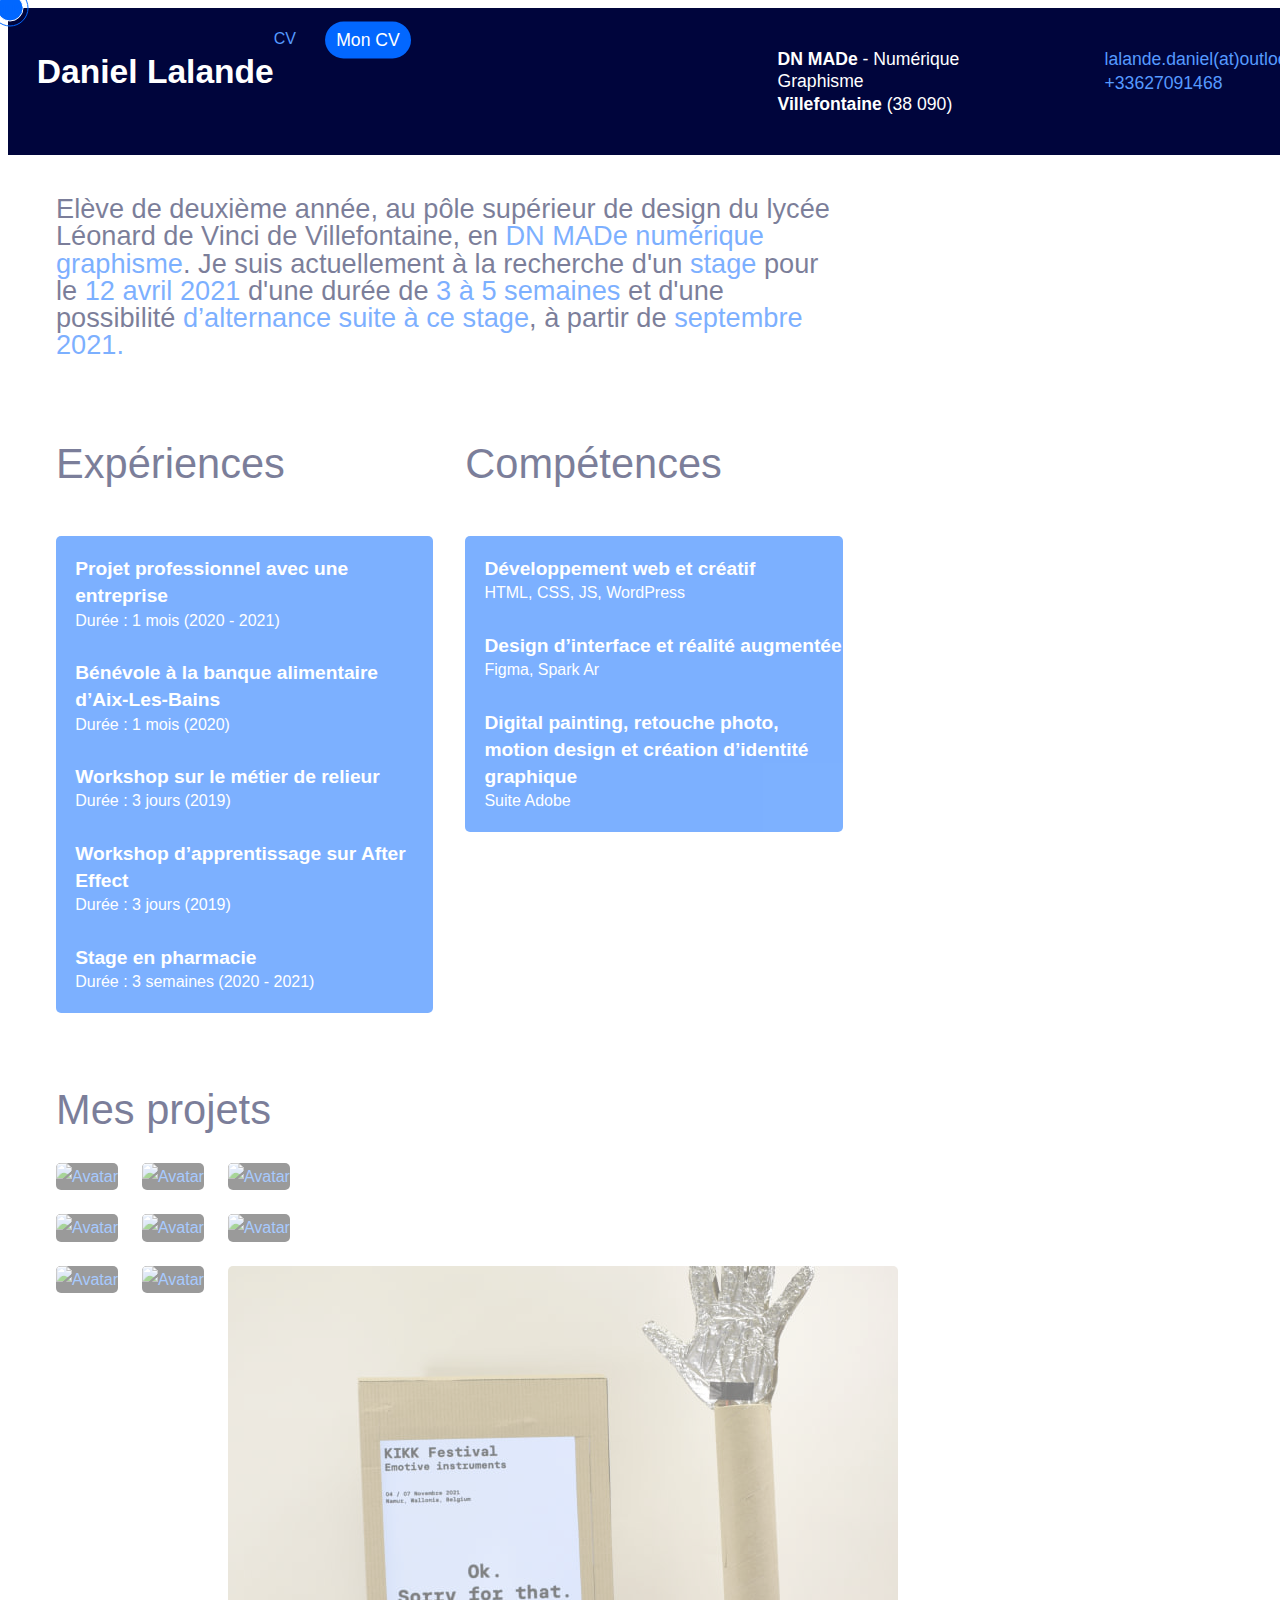
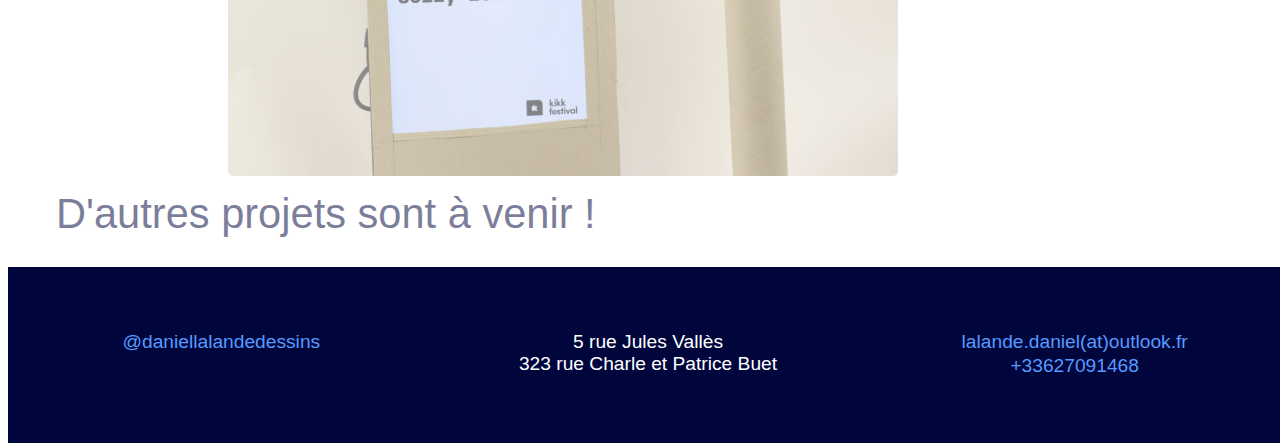
==== index.html @ c62b315d "Update index.html" ====
<!DOCTYPE html>
<html lang="en" dir="ltr">
  <head>
    <meta charset="utf-8">
    <meta name="viewport" content="width=device-width, initial-scale=1.0, user-scalable=yes">
    <title>Daniel Lalande - Book</title>
    <link rel="preconnect" href="https://fonts.gstatic.com">
    

    <link rel="stylesheet" href="css/reset.css">
    <link rel="stylesheet" href="css/styles.css">
    <meta name="description" content="Je suis Daniel Lalande, élève de deuxième année au pôle supérieur de design du lycée Léonard de Vinci de Villefontaine. Je vous présente donc mon book entièrement codé à la main en HTML CSS et Javascript">
   
    <link rel="apple-touch-icon" sizes="180x180" href="favicon/apple-touch-icon.png">
    <link rel="icon" type="image/png" sizes="32x32" href="favicon/favicon-32x32.png">
    <link rel="icon" type="image/png" sizes="16x16" href="favicon/favicon-16x16.png">
    <link rel="manifest" href="favicon/site.webmanifest">
    <link rel="mask-icon" href="favicon/safari-pinned-tab.svg" color="#5bbad5">
    <meta name="msapplication-TileColor" content="#da532c">
    <meta name="theme-color" content="#ffffff">

  </head>
  <body>
    
<div class="inner-cursor"><div class="cursor-text">Cliquez !</div></div>
<div class="outer-cursor"></div>


    <header class= menu>
        <div class="colonne1">
            <a class=home href="index.html"><h1><strong>Daniel</strong> Lalande</h1></a>
              <a href="https://drive.google.com/file/d/1_jjND_XtMRPq_346o0c2wc8d4qAmxowV/view?usp=sharing" class="cv" target="_blank">Mon CV</a>
          
          <a href="https://drive.google.com/file/d/1_jjND_XtMRPq_346o0c2wc8d4qAmxowV/view?usp=sharing" class="cv-responsive" target="_blank">CV</a>
        </div>
            

        <div class ="colonne2">
            <ul class="info">
              <li><strong>DN MADe</strong> - Numérique Graphisme</li>
              <li><strong>Villefontaine</strong> (38 090)</li>
              </ul>
        </div>

         <div class ="colonne3">        
           <ul class="contact">
               <li><a href="mailto:lalande.daniel@outlook.fr" class="trait">lalande.daniel(at)outlook.fr</a></li>
                <li><a href="tel:+33627091468" class="trait">+33627091468</a></li>
              </ul>
         </div>
    </header>
    <div class="main">
      
      

      <div class="placeholder"></div>
    


      <p class="presentation">Elève de deuxième année, au pôle supérieur de design du lycée Léonard de Vinci de Villefontaine, en <span class="mis-en-valeur">DN MADe numérique graphisme</span>. Je suis actuellement à la recherche d'un <span class="mis-en-valeur">stage </span> pour le <span class="mis-en-valeur">12 avril 2021</span> d'une durée de <span class="mis-en-valeur">3 à 5 semaines</span> et d'une possibilité <span class="mis-en-valeur">d’alternance suite à ce stage</span>, à partir de <span class="mis-en-valeur">septembre 2021.</span></p>

     

      <div class="info-cv">
        <div class="blocs-cv">
          <div class="titre">Expériences</div>
          <ul class="content-cv">
            <li><strong>Projet professionnel avec une entreprise</strong></li>
            <li class="duree">Durée : 1 mois (2020 - 2021)</li><br>

            <li><strong>Bénévole à la banque alimentaire d’Aix-Les-Bains</strong></li>
            <li class="duree">Durée : 1 mois (2020)</li><br>

            <li><strong>Workshop sur le métier de relieur</strong></li>
            <li class="duree">Durée : 3 jours (2019)</li><br>

            <li><strong>Workshop d’apprentissage sur After Effect</strong></li>
            <li class="duree">Durée : 3 jours (2019)</li><br>

            <li><strong>Stage en pharmacie</strong></li>
            <li class="duree">Durée : 3 semaines (2020 - 2021)</li>
          </ul>
        </div>

        <div class="blocs-cv">
          <div class="titre">Compétences</div>
          <ul class="content-cv">
            <li><strong>Développement web et créatif</strong></li>
            <li class="duree">HTML, CSS, JS, WordPress</li><br>

            <li><strong>Design d’interface et réalité augmentée</strong></li>
            <li class="duree">Figma, Spark Ar</li><br>

            <li><strong>Digital painting, retouche photo, motion design et création d’identité graphique</strong></li>
            <li class="duree">Suite Adobe</li>
          </ul>

        </div>
        

        <div class="perso">
          <img src="images/body.svg" alt="" class="body">
          <img src="images/face.svg" alt="" class="face">
      </div>
      </div>


      <div id="y1"></div>
      <div class="mes-projets">
        <div class="titre">Mes projets</div>
        <div class="images-projets">

          <a href="Projet-pro.html" class="link">
          <div class="container">
            <img src="images/projetpro.png" alt="Avatar" class="image">
            <div class="overlay-height-bottom">
              <div class="text">Projet professionnel</div>
            </div>
          </div>
        </a>

          <a href="motion-generique.html">
          <div class="container">
            <img src="images/generique.gif" alt="Avatar" class="image">
            <div class="overlay">
              <div class="text">Motion générique</div>
            </div>
          </div>
        </a>

        <a href="motion-anime.html">
          <div class="container">
            <img src="images/oui.gif" alt="Avatar" class="image">
            <div class="overlay-height-top">
              <div class="text">Motion AniMe</div>
            </div>
          </div>
        </a>
        </div>
        </div>



        <div class="mes-projets">
          <div class="images-projets">
            <a href="jeuweb.html">
            <div class="container">
              <img src="images/jeuweb.gif" alt="Avatar" class="image">
              <div class="overlay-right">
                <div class="text">Création d'un jeu web</div>
              </div>
            </div>
          </a>
  
            <a href="interface.html">
            <div class="container">
              <img src="images/interface.png" alt="Avatar" class="image">
              <div class="overlay-height-bottom">
                <div class="text">Création d'interface</div>
              </div>
            </div>
          </a>
  
          <a href="jpo.html">
            <div class="container">
              <img src="images/jpo.png" alt="Avatar" class="image">
              <div class="overlay">
                <div class="text">Affiche JPO 2021</div>
              </div>
            </div>
          </a>
          </div>
          </div>



          <div class="mes-projets">
            <div class="images-projets">
    
              <a href="grame.html">
              <div class="container">
                <img src="images/grame.gif" alt="Avatar" class="image">
                <div class="overlay-height-top">
                  <div class="text">Make Some Noise</div>
                </div>
              </div>
            </a>
    
              <a href="manifeste.html">
              <div class="container">
                <img src="images/manifeste.png" alt="Avatar" class="image">
                <div class="overlay-right">
                  <div class="text">Manifeste</div>
                </div>
              </div>
            </a>
    
            <a href="kikk.html">
              <div class="container">
                <img src="images/kikk.jpg" alt="Avatar" class="image">
                <div class="overlay-height-bottom">
                  <div class="text">KIKK Festival</div>
                </div>
              </div>
            </a>
            </div>
            </div>

            <div class="titre" id="titre-footer">D'autres projets sont à venir !</div>

           

  
            

         
          </div>
          <footer>
            <div class="colonne-footer">
            <div class="colonne1-3">
              <div class="info-footer">
                <a href="https://www.instagram.com/daniellalandedessins/?hl=fr" target="_blank" class="trait">@daniellalandedessins</a>
              </div>
            </div>
            <div class="colonne2-3">
              <div class="info-footer">
                <li>5 rue Jules Vallès</li>
                <li>323 rue Charle et Patrice Buet</li>
              </div>
            </div>
            <div class="colonne3-3">
              <div class="info-footer">
                <li><a href="mailto:lalande.daniel@outlook.fr" class="trait">lalande.daniel(at)outlook.fr</a></li>
              <li><a href="tel:+33627091468" class="trait">+33627091468</a></li>
              </div>
            </div>
          </div>
          </footer>
      </div>
  
      <script src="https://code.jquery.com/jquery-3.6.0.min.js" integrity="sha256-/xUj+3OJU5yExlq6GSYGSHk7tPXikynS7ogEvDej/m4=" crossorigin="anonymous"></script>
     <script src="js/sketch.js"></script>
       
<script>
     $( document ).ready(function(){
    $( ".main" ).fadeIn(1500)
  });
</script>


 

 
 
  </body>
</html>
---- css/styles.css ----
*{
  cursor:none;
  
}
html{
  scroll-behavior: smooth;
}

@font-face {
    font-family: SofiaLight;
    src: url(../font/Sofia_Pro_Light.otf);
  }

  @font-face {
    font-family: SofiaBold;
    src: url(../font/Sofia_Pro_Bold.otf);
  }

  @font-face {
    font-family: SofiaRegular;
    src: url(../font/Sofia_Pro_Regular.otf);
  }
  
  @font-face {
    font-family: SofiaBoldItalic;
    src: url(../font/Sofia_Pro_Bold_Italic.otf);
  }
  @font-face {
    font-family: SofiaExtraLight;
    src: url(../font/Sofia_Pro_ExtraLight.otf);
  }

  @font-face {
    font-family: SofiaExtraLightItalic;
    src: url(../font/Sofia_Pro_ExtraLight_Italic.otf);
  }

  @font-face {
    font-family: SofiaLightItalic;
    src: url(../font/Sofia_Pro_Light_Italic.otf);
  }

  @font-face {
    font-family: SofiaRegularItalic;
    src: url(../font/Sofia_Pro_Regular_Italic.otf);
  }

  @font-face {
    font-family: SofiaSemiBold;
    src: url(../font/Sofia_Pro_Semi_Bold.otf);
  }

  @font-face {
    font-family: SofiaSemiBoldItalic;
    src: url(../font/Sofia_Pro_Semi_Bold_Italic.otf);
  }

  :root{
      --bluedark: #00053c;
      --bluelight : #0267ff;
      --bluelink :#569aff;
      --TypoLight : "SofiaLight", sans-serif;
      --TypoLightItalic : "SofiaLightItalic", sans-serif;
      --TypoRegular : "SofiaRegular", sans-serif;
      --TypoRegularItalic : "SofiaRegularItalic", sans-serif;
      --TypoSemiBold : "SofiaSemiBold", sans-serif;
      --TypoSemiBoldItalic: "SofiaSemiBoldItalic", sans-serif;
      --TypoBold : "SofiaBold", sans-serif;
      --TypoBoldItalic : "SofiaBoldItalic", sans-serif;
      --TypoExtraLight : "SofiaExtraLight", sans-serif;
      --TypoExtraLightItalic :"SofiaExtraLightItalic", sans-serif;
  }

  .inner-cursor{
    position : fixed;
    left: 10px;
    width: 25px;
    height: 25px;
    background-color:#0167ff;
    color: var(--bluelight);
    transform: translate(-50%, -50%);
    border-radius: 50%;
    pointer-events: none;
    transition:cubic-bezier(.35,1.95,0,.78), width 0.4s, height 0.4s;
    z-index: 1000;
    border: solid 1px white;
    overflow: hidden;
    

  }

  .cursor-text{
    transition: 0.2s ease-in;
    position: absolute;
    top: 50%;
    left: 50%;
    transform: translateX(-50%) translateY(-50%);
    font-family: var(--TypoSemiBoldItalic);
    white-space: nowrap;
    text-align: center;
  }
  
  .inner-cursor.grow{
    background-color: rgba(255, 115, 0, 0.8);
    mix-blend-mode:inherit;
    width: 125px;
    height: 125px;
    color: white;
    transition-timing-function: cubic-bezier(.66,1.87,0,.77);
    z-index: 1000;
    
  }
  
  .outer-cursor{
    position: fixed;
    left: 10px;
    width: 35px;
    height: 35px;
    transform: translate(-50%, -50%);
    border: 1px solid #0167ff;
    border-radius: 50% ;
    pointer-events: none;
    transition: 0.08s;
    z-index: 1000;
  }
  
  .outer-cursor.disapear{
    transition: 0.4s;
    opacity:0;
  }

  p{
    font-size: 1.7rem;
    font-family: var(--TypoBold); 
    color: var(--bluedark);
  }

  h1{
    font-size: 2.1rem;
    font-family: var(--TypoLight);
  }
  strong{
    font-family: var(--TypoBold);
  }
 hr{
  margin-top : 3.5rem;
  color: var(--bluedark);
  line-height: 0.2rem;
 }
  .placeholder{
    height: 10rem;
    
  }

 body{
     font-family: var(--TypoLight);
     color: var(--bluedark);
     overflow-x: hidden;
    
     
 }
 .main{
   padding-right: 3rem;
   padding-left: 3rem;
   line-height: 1.7rem;
   display: none;
 }

 

 a{
    text-decoration: none;
    color: var(--bluelink);
 }

 li{
     list-style-type: none;
  
 }


 header{
   width: 100%;
   display: flex;
   position: fixed;
   background-color: var(--bluedark);
   padding :1.4rem 1.8rem 1.4rem 1.8rem;
   z-index: 100;
 }







  /*colonne 1*/
.colonne1{
  width:75%;
  float: left;
  display: flex;
  height: 2.5rem;
}

.home{
  color: white;
}
.cv{
  top: 2.5rem;
  left: 20rem;
  position: fixed;
  margin-left: 3rem;
  border-radius : 100px;
  font-size:1.1rem;
  font-family: var(--TypoRegular);
  background-color:var(--bluelight) ;
  transform: translateX(-50%) translateY(-50%);
  transition:all 300ms ease;
  color: white;
  padding:0.5rem 0.7rem 0.5rem 0.7rem;
}

.cv:hover{
  transition:all 300ms ease;
  background-color: white;
  color: var(--bluelight);
}





 /*colonne 2*/
.colonne2{
  width:35%;
  color: white;
}

.info{
  font-size: 1.1rem;
  line-height: 1.4rem;
  margin-right: 1.875rem;
}






 /*colonne 3*/
.colonne3{
  width:27%;
}

.contact{
  font-size: 1.1rem;
  line-height: 1.4rem;
}

.trait{
	transition: 0.2s all;
    white-space: nowrap;
    display: inline-block
}
.trait:hover{
    transition: 0.2s all;
	color: white;
    
}
.trait::after{
	  content: '';
    display: block;
    width: 0;
    height:2px;
    background-color: white;
    transition: width .3s ease-out;
}
.trait:hover::after{
	width:100%;
    transition: width .3s ease-out;
}



.trait-bluelight{
	transition: 0.2s all;
    white-space: nowrap;
    display: inline-block;
    color: var(--bluelight)  !important;
}
.trait-bluelight:hover{
    transition: 0.2s all;
	color: var(--bluelink)  !important;
    
}
.trait-bluelight::after{
	  content: '';
    display: block;
    width: 0;
    height:2px;
    background-color: var(--bluelink);
    transition: width .3s ease-out;
}
.trait-bluelight:hover::after{
	width:100%;
    transition: width .3s ease-out;
}


/*Informations CV*/
.presentation{
  width: 66.6%;
  padding-bottom: 4rem;
}
.mis-en-valeur{
  color: var(--bluelight);
}

.info-cv{
  display: flex;
}

.titre{
  font-size: 2.6rem;
  font-family: var(--TypoBold);
  padding-bottom: 2.5rem;
  color: var(--bluedark);
}
.blocs-cv{
  width: 32.3%;
  padding-right: 2rem;
  padding-bottom: 4rem;
}
.content-cv{
  padding:1.2rem 0rem 1.2rem 1.2rem;
  background-color: var(--bluelight);
  color: white;
  border-radius: 5px;
  font-size: 1.2rem;
}
.duree{
  font-size: 1rem;
  line-height: 1.4rem;
}

.perso {
    position:absolute;
    left:85%;
    top:35%;
  }

  .body{
    position:absolute;
    top:35%;
    left: 85%;
    transform: translate(-50%, -50%);
      overflow: hidden;
  }

  .face{
      position: absolute;
    top:35%;
    left: 85%;
    transform: translate(-50%, -50%);
}






.images-projets{
  display: flex;
}

.container {
  position: relative;
  margin-right: 1.5rem;
  margin-bottom: 1.5rem;
}

.image {
  display: block;
  background-color:#3C3C3C;
}

.overlay {
  position: absolute;
  bottom: 0;
  left: 0;
  right: 0;
  background-color: var(--bluedark);
  overflow: hidden;
  width: 0;
  height: 100%;
  transition: .5s ease;
  
  
}

.container:hover .overlay {
  width: 100%;
  border-radius: 5px;
}

.overlay-height-bottom{
  position: absolute;
  bottom: 0;
  left: 0;
  right: 0;
  background-color: var(--bluedark);
  overflow: hidden;
  width: 100%;
  height: 0;
  transition: .5s ease;
}

.container:hover .overlay-height-bottom {
  height: 100%;
  border-radius: 5px;
}

.overlay-height-top{
  position: absolute;
  top: 0;
  left: 0;
  right: 0;
  background-color: var(--bluedark);
  overflow: hidden;
  width: 100%;
  height: 0;
  transition: .5s ease;
}

.container:hover .overlay-height-top {
  height: 100%;
  border-radius: 5px;
}

.text {
  white-space: nowrap; 
  color: white;
  font-size: 40px;
  padding-top:1rem;
  padding-bottom:1rem;
  position: absolute;
  overflow: hidden;
  top: 50%;
  left: 50%;
  transform: translate(-50%, -50%);
  -ms-transform: translate(-50%, -50%);
}

.images-projets img{
  width: 100%;
  border-radius: 5px;
}

.overlay-right{
  position: absolute;
  top: 0;
  bottom: 0;
  right: 0;
  background-color: var(--bluedark);
  overflow: hidden;
  width: 0;
  height: 100%;
  transition: .5s ease;
}

.container:hover .overlay-right {
  width: 100%;
  border-radius: 5px;
}



.colonne-left{
  width: 48%;
  margin-right: 2rem;
}

.colonne-right{
  width: 48%;
  margin-right: 2rem;
}

.demi-titre{
  font-size: 1.5rem;
  font-family: var(--TypoBold);
  padding-bottom: 0.5rem;
  color: var(--bluedark);
}

.sous-titre{
  font-size: 1rem;
  font-family: var(--TypoRegular);
  padding-bottom: 2rem;
  color: var(--bluedark);
}


.trait-blue{
	transition: 0.2s all;
    white-space: nowrap;
    display: inline-block;

}
.trait-blue:hover{
    transition: 0.2s all;
	color: var(--bluedark);
    
}
.trait-blue::after{
  margin-top:7px ;
	content: '';
    display: block;
    width: 0;
    height:3px;
    background-color: var(--bluedark);
    transition: width .3s ease-out;
    
}
.trait-blue:hover::after{
	width:100%;
    transition: width .3s ease-out;
}


#y1{
  position: absolute;
  top: 96%;
}

.colonnes{
  display: flex;
  margin-bottom: 4rem;
}

.description-projets{
  font-size: 1.5rem;
  font-family: var(--TypoRegular);
  color: var(--bluedark);
}

.colonne-left img{
  width: 100%;
  height: auto;
  padding-bottom: 1rem;
}

.sous-description-projets{
  line-height: 1.3rem;
  font-size: 1rem;
  font-family: var(--TypoRegular);
  color: var(--bluedark);
  text-justify: auto;
}

.colonne-right img{
  width: 100%;
  height: auto;
  padding-bottom: 1rem;

  }

.colonne1-3{
  width: 33.3%;
  padding: 4rem;
  }

.colonne2-3{
  width: 33.3%;
  padding: 4rem;
}

.colonne3-3{
width: 33.3%;
padding: 4rem;
  }

.colonne-footer{
text-align: center;
 display: flex;
 background-color: var(--bluedark);
 color: white;
 width: 100%;
 bottom: 0;
 right: 0;
 left: 0;
 
}

.info-footer{
  font-size: 1.2rem;
  list-style-type: none;
}

footer{
  position: absolute;
  width: 100%;

}

.partie-video{
  margin-bottom: 4rem ;
}

video{
  margin-bottom: 1rem;
}

@media (max-width: 600px) {
  * {
    flex-direction: column;
  }

  body{
    font-size: 0.5rem;
  }

  .inner-cursor{
    display :none;
  }
  .outer-cursor{
    display :none;
  }

  .perso{
    display :none;
  }

  .presentation{
    padding-top: 6rem;
    width: 100%;
  }

  .content-cv{
    width: 100%;
  }

  .blocs-cv{
    width :100%;
  }

  .colonne2, .colonne3, .colonne1 {
    width: 100%;
    padding-bottom: 1rem;
  }

  .colonnes{
    width: 100%;
  }
  .colonne-left{
    width: 100%;
  }
  .colonne-right{
    width: 100%;
  }
}
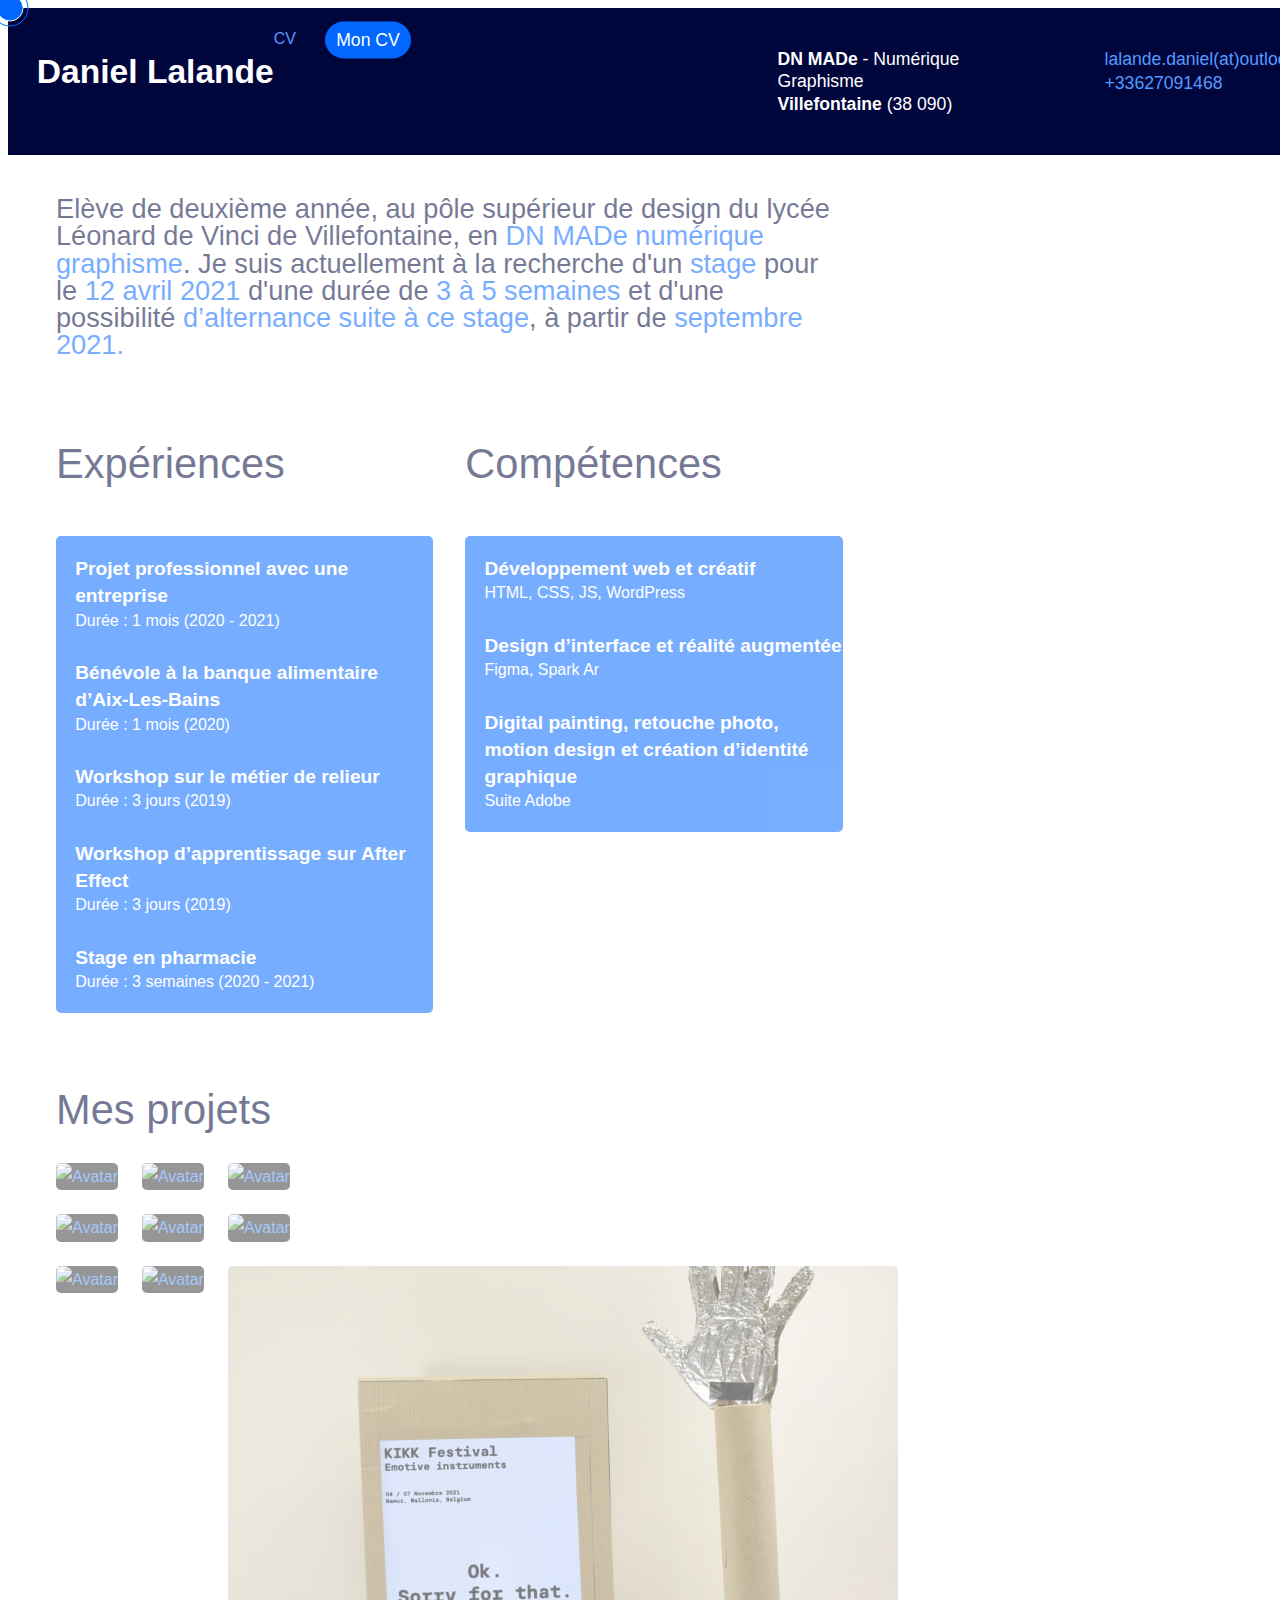
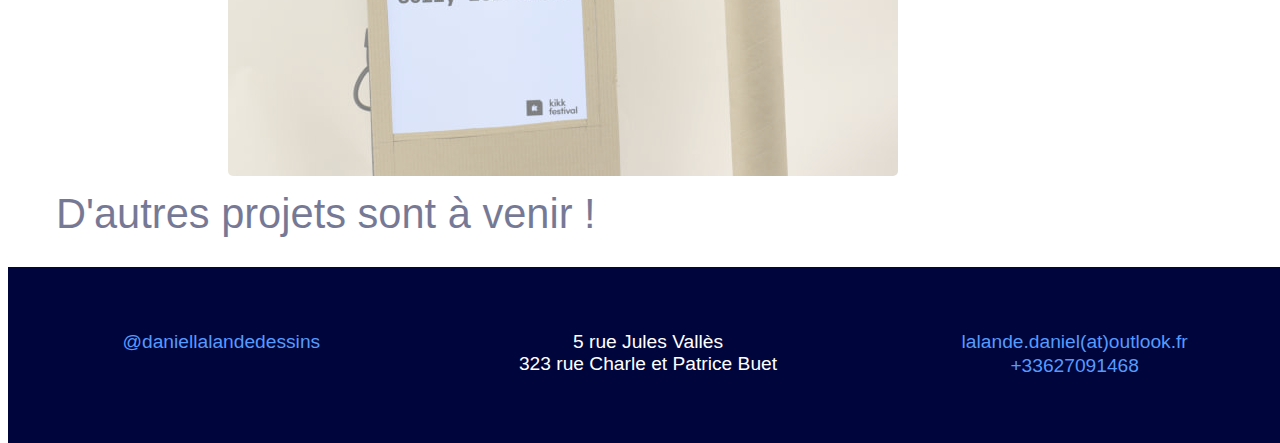
==== commit fefbf293: "Update index.html" ====
--- a/index.html
+++ b/index.html
@@ -26,7 +26,7 @@
 <div class="outer-cursor"></div>
 
 
-    <header class= menu>
+    <header id= "menu">
         <div class="colonne1">
             <a class=home href="index.html"><h1><strong>Daniel</strong> Lalande</h1></a>
               <a href="https://drive.google.com/file/d/1_jjND_XtMRPq_346o0c2wc8d4qAmxowV/view?usp=sharing" class="cv" target="_blank">Mon CV</a>
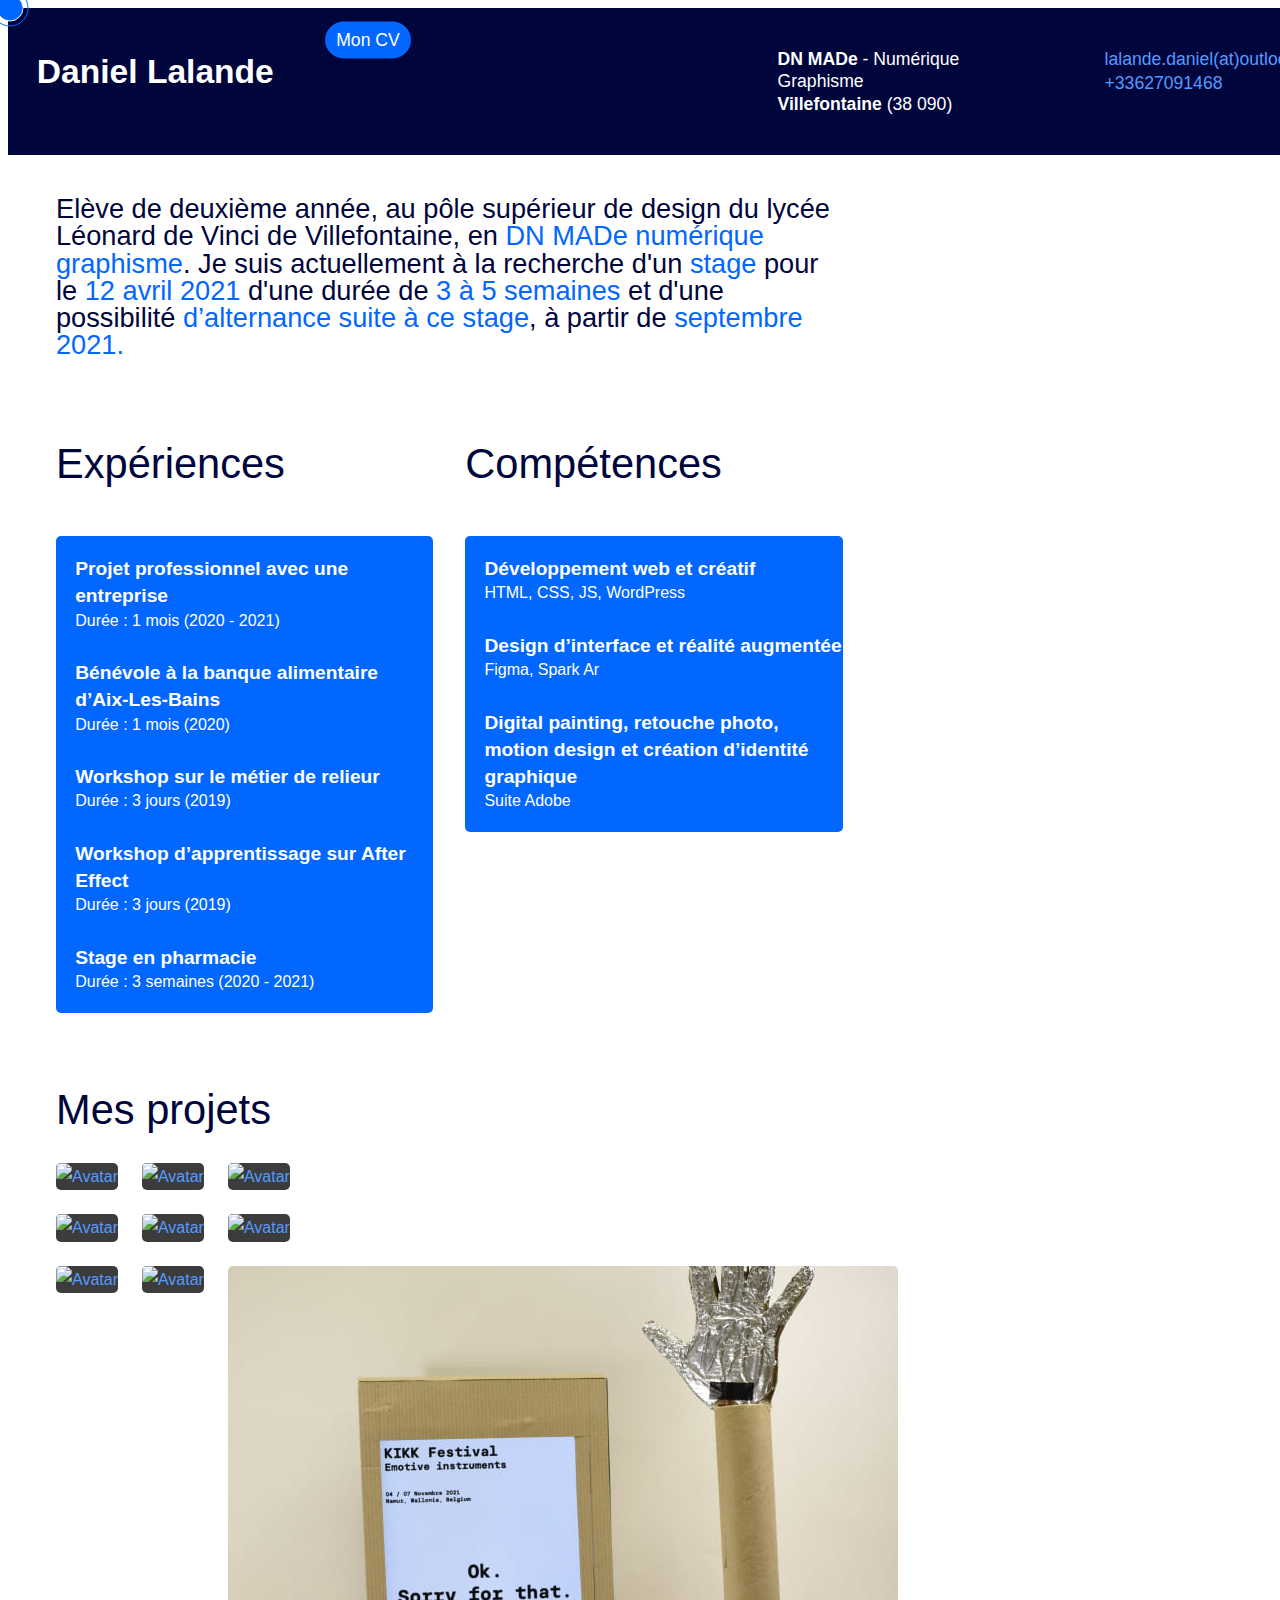
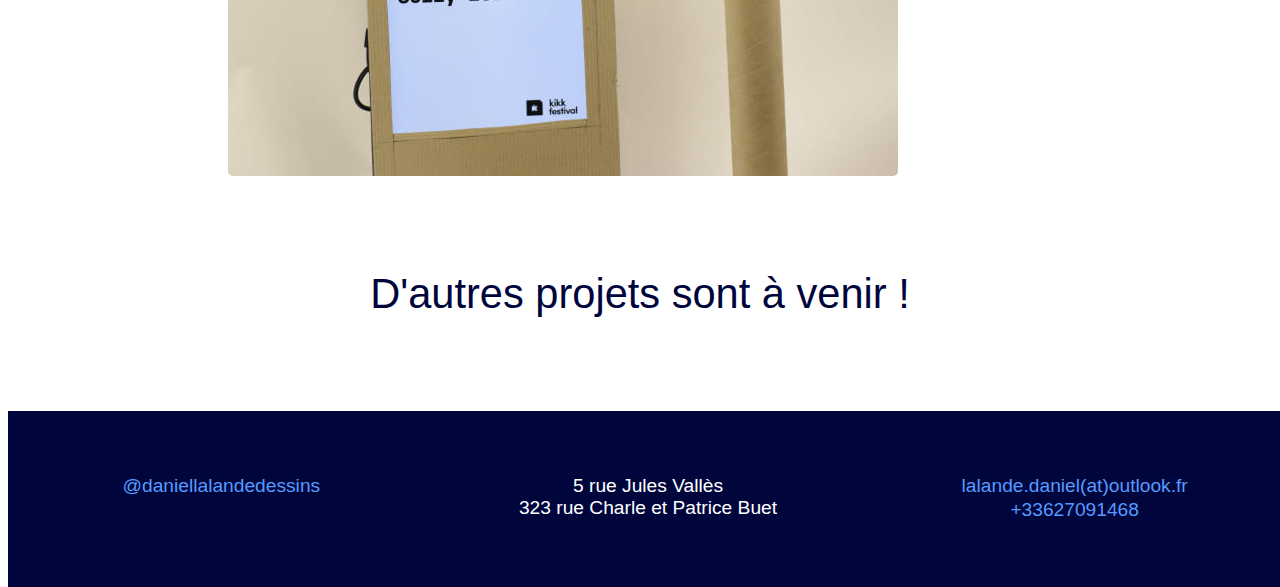
==== commit 3053c6da: "Update index.html" ====
--- a/index.html
+++ b/index.html
@@ -27,11 +27,10 @@
 
 
     <header id= "menu">
-        <div class="colonne1">
+         <div class="colonne1">
             <a class=home href="index.html"><h1><strong>Daniel</strong> Lalande</h1></a>
               <a href="https://drive.google.com/file/d/1_jjND_XtMRPq_346o0c2wc8d4qAmxowV/view?usp=sharing" class="cv" target="_blank">Mon CV</a>
-          
-          <a href="https://drive.google.com/file/d/1_jjND_XtMRPq_346o0c2wc8d4qAmxowV/view?usp=sharing" class="cv-responsive" target="_blank">CV</a>
+            <a href="https://drive.google.com/file/d/1_jjND_XtMRPq_346o0c2wc8d4qAmxowV/view?usp=sharing" class="cv-responsive" id="cv-responsive-position"target="_blank">CV</a>
         </div>
             
 
@@ -45,8 +44,11 @@
          <div class ="colonne3">        
            <ul class="contact">
                <li><a href="mailto:lalande.daniel@outlook.fr" class="trait">lalande.daniel(at)outlook.fr</a></li>
-                <li><a href="tel:+33627091468" class="trait">+33627091468</a></li>
+                <li><a href="tel:0627091468" class="trait">+33627091468</a></li>
               </ul>
+             
+             <a href="mailto:lalande.daniel@outlook.fr" class="cv-responsive" id="mail-responsive">✉</a>
+              <a href="tel:+33627091468" class="cv-responsive" id="tel-responsive">☏</a>
          </div>
     </header>
     <div class="main">
--- a/css/styles.css
+++ b/css/styles.css
@@ -163,7 +163,6 @@
    padding-right: 3rem;
    padding-left: 3rem;
    line-height: 1.7rem;
-   display: none;
  }
 
  
@@ -179,7 +178,7 @@
  }
 
 
- header{
+ #menu{
    width: 100%;
    display: flex;
    position: fixed;
@@ -226,6 +225,21 @@
   color: var(--bluelight);
 }
 
+.cv-responsive{
+  bottom: -1%;
+  right: -2%;
+  position: fixed;
+  padding: 20px 18px;
+  border-radius: 100px;
+  font-size: 1.4rem;
+  font-family: var(--TypoRegular);
+  background-color: var(--bluelight);
+  transform: translateX(-50%) translateY(-50%);
+  transition: all 300ms ease;
+  color: white;
+  box-shadow: 1px -1px 8px 4px rgb(0, 5, 60, 0.35);
+	display:none;
+}
 
 
 
@@ -609,6 +623,11 @@
 video{
   margin-bottom: 1rem;
 }
+#titre-footer{
+  text-align: center; 
+  padding-top: 5rem; 
+  padding-bottom: 6.5rem;
+}
 
 @media (max-width: 600px) {
   * {
@@ -635,12 +654,12 @@
     width: 100%;
   }
 
-  .content-cv{
-    width: 100%;
-  }
+
 
   .blocs-cv{
     width :100%;
+    font-size: 10px;
+    margin: 0;
   }
 
   .colonne2, .colonne3, .colonne1 {
@@ -657,4 +676,47 @@
   .colonne-right{
     width: 100%;
   }
-}
+  .cv-responsive{
+   display: block;
+  }
+
+  .cv{
+    display: none;
+  }
+ .main{
+   padding-left: 20px ;
+   padding-right: 20px ;
+   align-items: center;
+ }
+
+ #menu{
+  padding: 20px 20px 0px 20px;
+	 overflow:hidden;
+ }
+
+ .colonne-footer{
+   text-align: center;
+ }
+
+ .colonne1-3, .colonne2-3, .colonne3-3{
+   padding: 20px 0;
+   text-align: center;
+   width:100%;
+ }
+
+ #titre-footer{
+   padding-top: 20px;
+   padding-bottom: 20px;
+   line-height: 2.5rem;
+   font-size: 2rem;
+ }
+
+ .container{
+   margin-right: 0;
+
+ }
+.content-cv{
+  padding: 10px 10px;
+}
+
+}
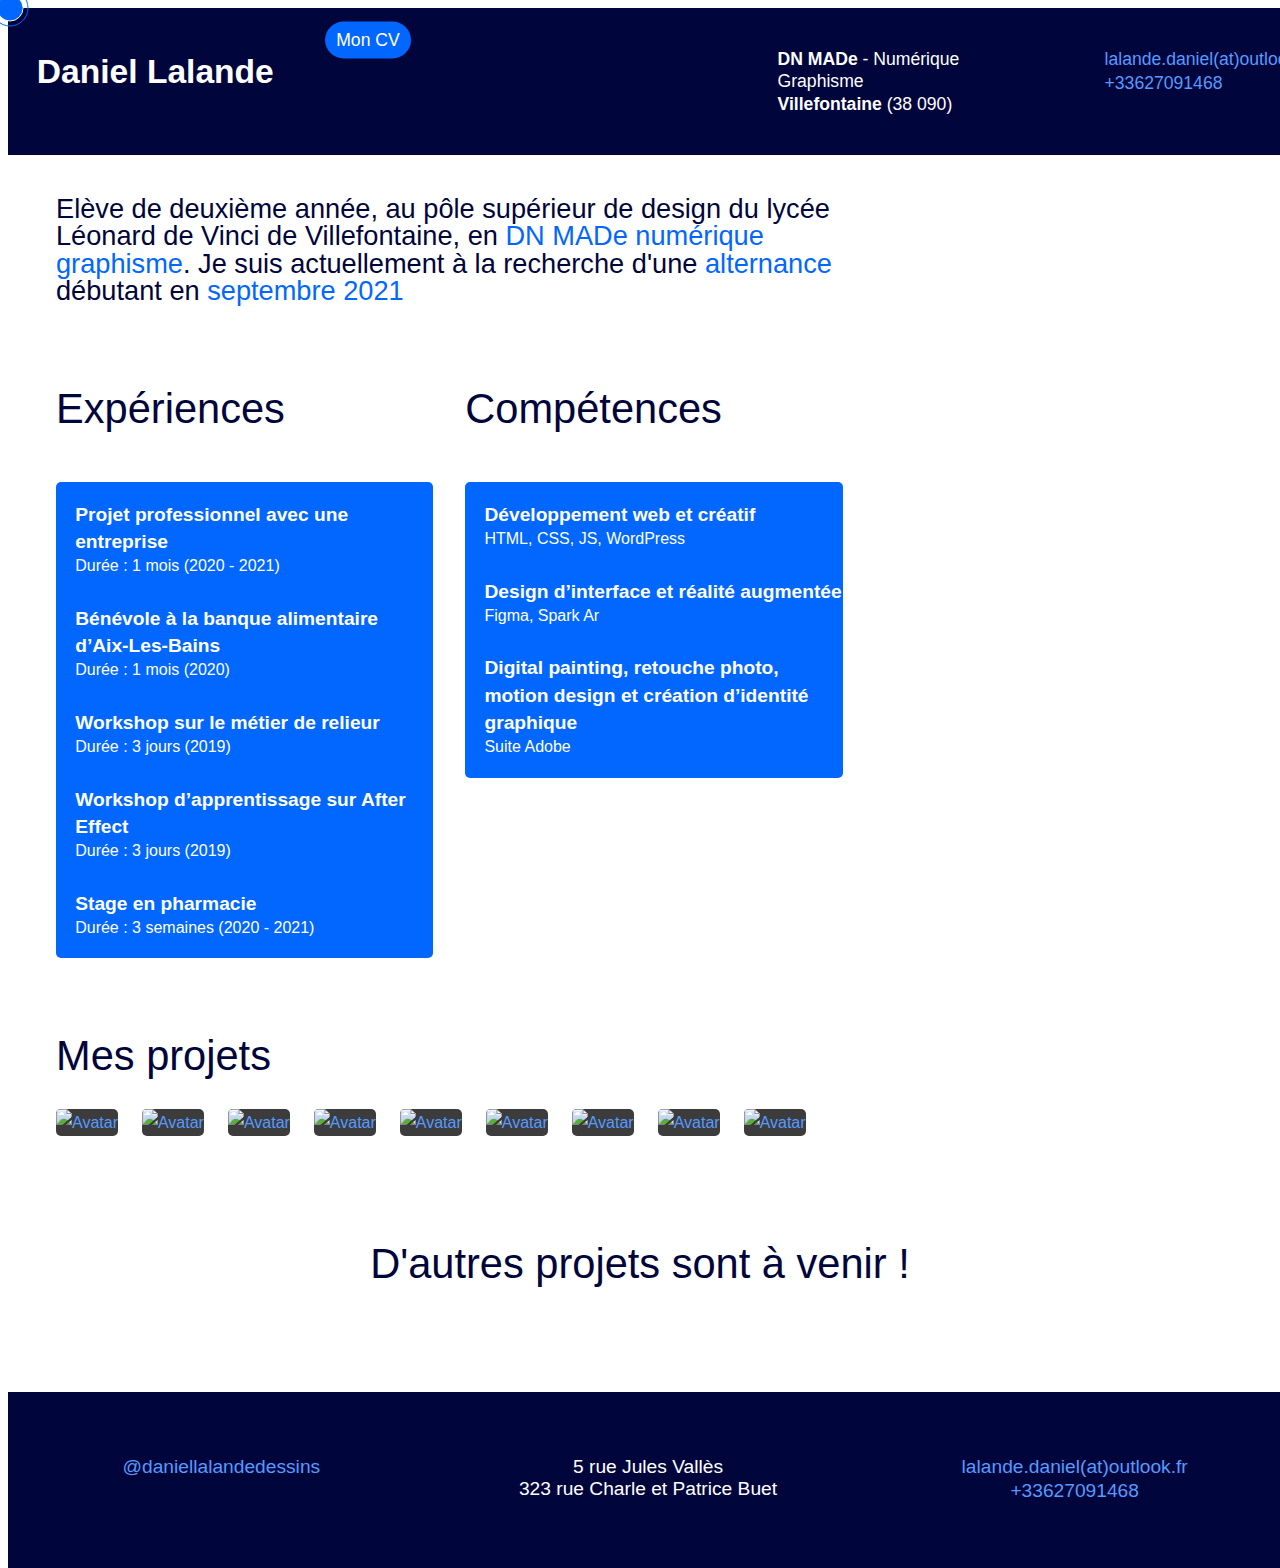
==== commit 505d9ae6: "Update index.html" ====
--- a/index.html
+++ b/index.html
@@ -59,7 +59,7 @@
     
 
 
-      <p class="presentation">Elève de deuxième année, au pôle supérieur de design du lycée Léonard de Vinci de Villefontaine, en <span class="mis-en-valeur">DN MADe numérique graphisme</span>. Je suis actuellement à la recherche d'un <span class="mis-en-valeur">stage </span> pour le <span class="mis-en-valeur">12 avril 2021</span> d'une durée de <span class="mis-en-valeur">3 à 5 semaines</span> et d'une possibilité <span class="mis-en-valeur">d’alternance suite à ce stage</span>, à partir de <span class="mis-en-valeur">septembre 2021.</span></p>
+      <p class="presentation">Elève de deuxième année, au pôle supérieur de design du lycée Léonard de Vinci de Villefontaine, en <span class="mis-en-valeur">DN MADe numérique graphisme</span>. Je suis actuellement à la recherche d'une <span class="mis-en-valeur">alternance </span> débutant en <span class="mis-en-valeur">septembre 2021</span></p>
 
      
 
@@ -108,105 +108,101 @@
 
 
       <div id="y1"></div>
-      <div class="mes-projets">
         <div class="titre">Mes projets</div>
+
+
         <div class="images-projets">
+      
 
           <a href="Projet-pro.html" class="link">
           <div class="container">
-            <img src="images/projetpro.png" alt="Avatar" class="image">
+            <img src="https://i.ibb.co/jZZvS02/projetpro.png" alt="Avatar" class="image">
             <div class="overlay-height-bottom">
               <div class="text">Projet professionnel</div>
             </div>
           </div>
         </a>
 
-          <a href="motion-generique.html">
+          <a href="motion-generique.html" class="link">
           <div class="container">
-            <img src="images/generique.gif" alt="Avatar" class="image">
+            <img src="https://i.ibb.co/VtXLjWb/generique.gif" alt="Avatar" class="image">
             <div class="overlay">
               <div class="text">Motion générique</div>
             </div>
           </div>
         </a>
 
-        <a href="motion-anime.html">
+        <a href="motion-anime.html" class="link">
           <div class="container">
-            <img src="images/oui.gif" alt="Avatar" class="image">
+            <img src="https://i.ibb.co/d2TkwG1/oui.gif" alt="Avatar" class="image">
             <div class="overlay-height-top">
               <div class="text">Motion AniMe</div>
             </div>
           </div>
         </a>
-        </div>
-        </div>
-
-
-
-        <div class="mes-projets">
-          <div class="images-projets">
-            <a href="jeuweb.html">
+        
+
+
+
+     
+          
+            <a href="jeuweb.html" class="link">
             <div class="container">
-              <img src="images/jeuweb.gif" alt="Avatar" class="image">
+              <img src="https://i.ibb.co/pRmqz0g/jeuweb.gif" alt="Avatar" class="image">
               <div class="overlay-right">
                 <div class="text">Création d'un jeu web</div>
               </div>
             </div>
           </a>
   
-            <a href="interface.html">
+            <a href="interface.html" class="link">
             <div class="container">
-              <img src="images/interface.png" alt="Avatar" class="image">
+              <img src="https://i.ibb.co/Sv0BYTP/interface.png" alt="Avatar" class="image">
               <div class="overlay-height-bottom">
                 <div class="text">Création d'interface</div>
               </div>
             </div>
           </a>
   
-          <a href="jpo.html">
+          <a href="jpo.html" class="link">
             <div class="container">
-              <img src="images/jpo.png" alt="Avatar" class="image">
+              <img src="https://i.ibb.co/fDjPTWv/jpo.png" alt="Avatar" class="image">
               <div class="overlay">
                 <div class="text">Affiche JPO 2021</div>
               </div>
             </div>
           </a>
-          </div>
-          </div>
-
-
-
-          <div class="mes-projets">
-            <div class="images-projets">
-    
-              <a href="grame.html">
+          
+  
+    
+              <a href="grame.html" class="link">
               <div class="container">
-                <img src="images/grame.gif" alt="Avatar" class="image">
+                <img src="https://i.ibb.co/60YFRZV/grame.gif" alt="Avatar" class="image">
                 <div class="overlay-height-top">
                   <div class="text">Make Some Noise</div>
                 </div>
               </div>
             </a>
     
-              <a href="manifeste.html">
+              <a href="manifeste.html" class="link">
               <div class="container">
-                <img src="images/manifeste.png" alt="Avatar" class="image">
+                <img src="https://i.ibb.co/N7TV60d/manifeste.png" alt="Avatar" class="image">
                 <div class="overlay-right">
                   <div class="text">Manifeste</div>
                 </div>
               </div>
             </a>
     
-            <a href="kikk.html">
+            <a href="kikk.html" class="link">
               <div class="container">
-                <img src="images/kikk.jpg" alt="Avatar" class="image">
+                <img src="https://i.ibb.co/jTJFKdM/kikk.jpg" alt="Avatar" class="image">
                 <div class="overlay-height-bottom">
                   <div class="text">KIKK Festival</div>
                 </div>
               </div>
             </a>
-            </div>
-            </div>
+        </div>
+      </div>
 
             <div class="titre" id="titre-footer">D'autres projets sont à venir !</div>
 
--- a/css/styles.css
+++ b/css/styles.css
@@ -226,10 +226,8 @@
 }
 
 .cv-responsive{
-  bottom: -1%;
-  right: -2%;
-  position: fixed;
-  padding: 20px 18px;
+
+  
   border-radius: 100px;
   font-size: 1.4rem;
   font-family: var(--TypoRegular);
@@ -237,11 +235,25 @@
   transform: translateX(-50%) translateY(-50%);
   transition: all 300ms ease;
   color: white;
-  box-shadow: 1px -1px 8px 4px rgb(0, 5, 60, 0.35);
-	display:none;
-}
-
-
+  box-shadow: 1px -1px 8px 4px rgb(0, 5, 60, 0.35);;
+  display: none;
+  transition: 0.2s ease-in;
+}
+
+
+#mail-responsive{
+  position: fixed;
+  bottom: 1%;
+  left: 14%;
+  padding: 20px 20px;
+}
+
+#tel-responsive{
+  position: fixed;
+  bottom: 12%;
+  left: 14%;
+  padding: 20px 20px;
+}
 
 
  /*colonne 2*/
@@ -650,7 +662,7 @@
   }
 
   .presentation{
-    padding-top: 6rem;
+    padding-top: 2rem;
     width: 100%;
   }
 
@@ -679,6 +691,17 @@
   .cv-responsive{
    display: block;
   }
+  
+   #cv-responsive-position{
+    bottom: 1%;
+    right: -2%;
+    position: fixed;
+    padding: 20px 18px;
+  }
+	
+  .contact{
+  display: none;
+}
 
   .cv{
     display: none;
@@ -691,7 +714,9 @@
 
  #menu{
   padding: 20px 20px 0px 20px;
-	 overflow:hidden;
+  overflow:hidden;
+  transition:0.2s ease-in;
+	 
  }
 
  .colonne-footer{
@@ -718,5 +743,9 @@
 .content-cv{
   padding: 10px 10px;
 }
-
-}
+	
+	.home{
+		padding-top:15px;
+	}
+
+}
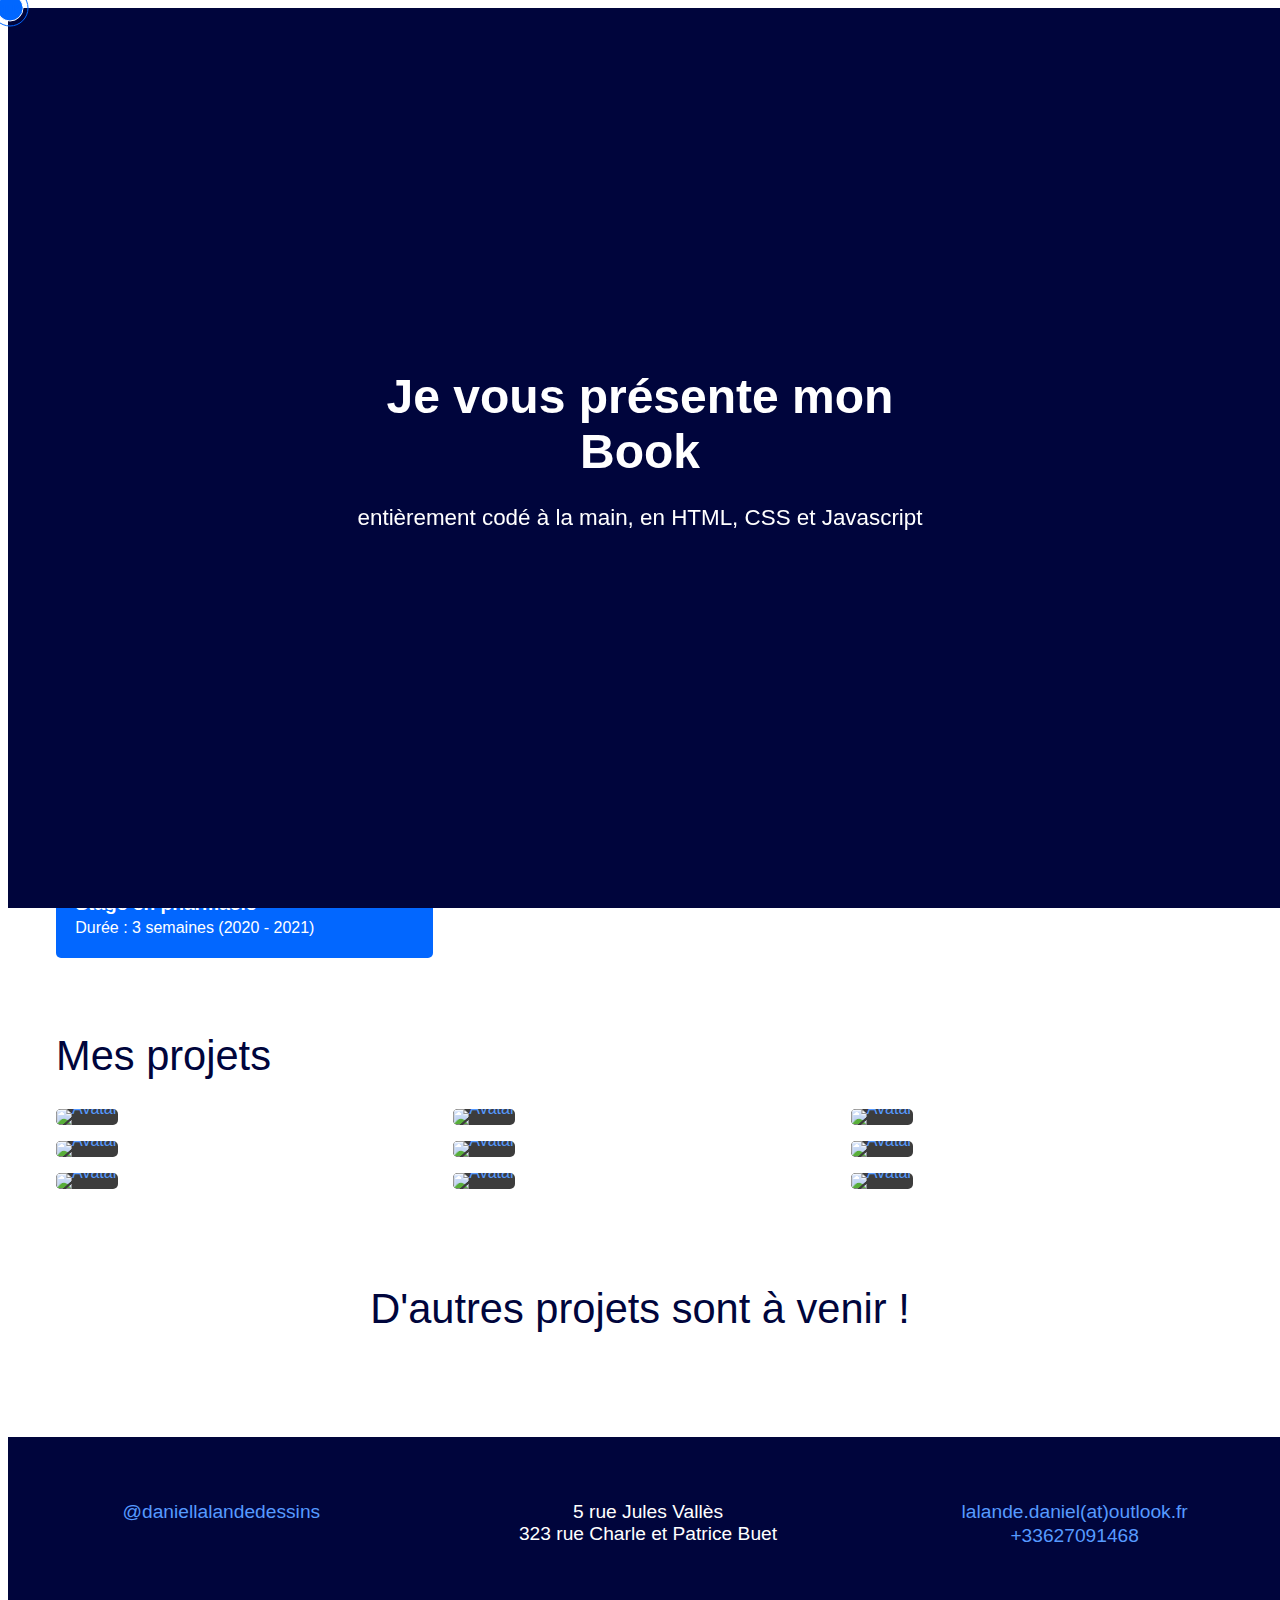
==== commit b662d9a5: "Add files via upload" ====
--- a/index.html
+++ b/index.html
@@ -24,6 +24,10 @@
     
 <div class="inner-cursor"><div class="cursor-text">Cliquez !</div></div>
 <div class="outer-cursor"></div>
+
+<div class="loading"><span><strong>Je vous présente mon Book</strong><br><br>entièrement codé à la main, en HTML, CSS et Javascript</span>
+  <img src="" alt="">
+</div>
 
 
     <header id= "menu">
@@ -177,7 +181,7 @@
     
               <a href="grame.html" class="link">
               <div class="container">
-                <img src="https://i.ibb.co/60YFRZV/grame.gif" alt="Avatar" class="image">
+                <img src="https://i.ibb.co/FzQFnKM/grame.gif" alt="Avatar" class="image">
                 <div class="overlay-height-top">
                   <div class="text">Make Some Noise</div>
                 </div>
--- a/css/styles.css
+++ b/css/styles.css
@@ -69,6 +69,30 @@
       --TypoBoldItalic : "SofiaBoldItalic", sans-serif;
       --TypoExtraLight : "SofiaExtraLight", sans-serif;
       --TypoExtraLightItalic :"SofiaExtraLightItalic", sans-serif;
+      --margin: 32px;
+  }
+
+  .loading{
+    position: fixed;
+    width: 100%;
+    height: 100%;
+    text-align: center;
+    background-color: var(--bluedark);
+    font-size: 1.4rem;
+    font-family: var(--TypoLight);
+    color: white;
+    z-index: 10000;
+  }
+
+  .loading span{
+    position: fixed;
+    top: 50%;
+    right: 50%;
+    transform: translateY(-50%) translateX(50%);
+  }
+
+  .loading strong{
+    font-size: 3rem;
   }
 
   .inner-cursor{
@@ -85,6 +109,7 @@
     z-index: 1000;
     border: solid 1px white;
     overflow: hidden;
+    z-index: 100000;
     
 
   }
@@ -107,7 +132,7 @@
     height: 125px;
     color: white;
     transition-timing-function: cubic-bezier(.66,1.87,0,.77);
-    z-index: 1000;
+    z-index: 100000;
     
   }
   
@@ -121,7 +146,7 @@
     border-radius: 50% ;
     pointer-events: none;
     transition: 0.08s;
-    z-index: 1000;
+    z-index: 100000;
   }
   
   .outer-cursor.disapear{
@@ -209,20 +234,20 @@
   left: 20rem;
   position: fixed;
   margin-left: 3rem;
-  border-radius : 100px;
+  border-radius :2px;
   font-size:1.1rem;
   font-family: var(--TypoRegular);
   background-color:var(--bluelight) ;
   transform: translateX(-50%) translateY(-50%);
   transition:all 300ms ease;
   color: white;
-  padding:0.5rem 0.7rem 0.5rem 0.7rem;
+  padding:0.7rem 0.7rem 0.7rem 0.7rem;
 }
 
 .cv:hover{
   transition:all 300ms ease;
-  background-color: white;
-  color: var(--bluelight);
+  background-color: var(--bluelink);
+  
 }
 
 .cv-responsive{
@@ -397,16 +422,30 @@
 
 .images-projets{
   display: flex;
+  flex-wrap: wrap;
+  align-items: stretch;
+  justify-content: space-between;
+  
+}
+
+.link{
+ flex: 0 1 calc((100% - 24px - 24px) / 3);
+ display:block;
+ margin-bottom: 16px;
+ line-height: 0;
+ 
 }
 
 .container {
   position: relative;
-  margin-right: 1.5rem;
-  margin-bottom: 1.5rem;
+  height: 100%;
+  
 }
 
 .image {
-  display: block;
+  
+
+  max-width:100%;
   background-color:#3C3C3C;
 }
 
@@ -420,11 +459,10 @@
   width: 0;
   height: 100%;
   transition: .5s ease;
-  
-  
 }
 
 .container:hover .overlay {
+  
   width: 100%;
   border-radius: 5px;
 }
@@ -478,7 +516,7 @@
 }
 
 .images-projets img{
-  width: 100%;
+
   border-radius: 5px;
 }
 
@@ -641,7 +679,7 @@
   padding-bottom: 6.5rem;
 }
 
-@media (max-width: 600px) {
+@media (max-width: 960px) {
   * {
     flex-direction: column;
   }
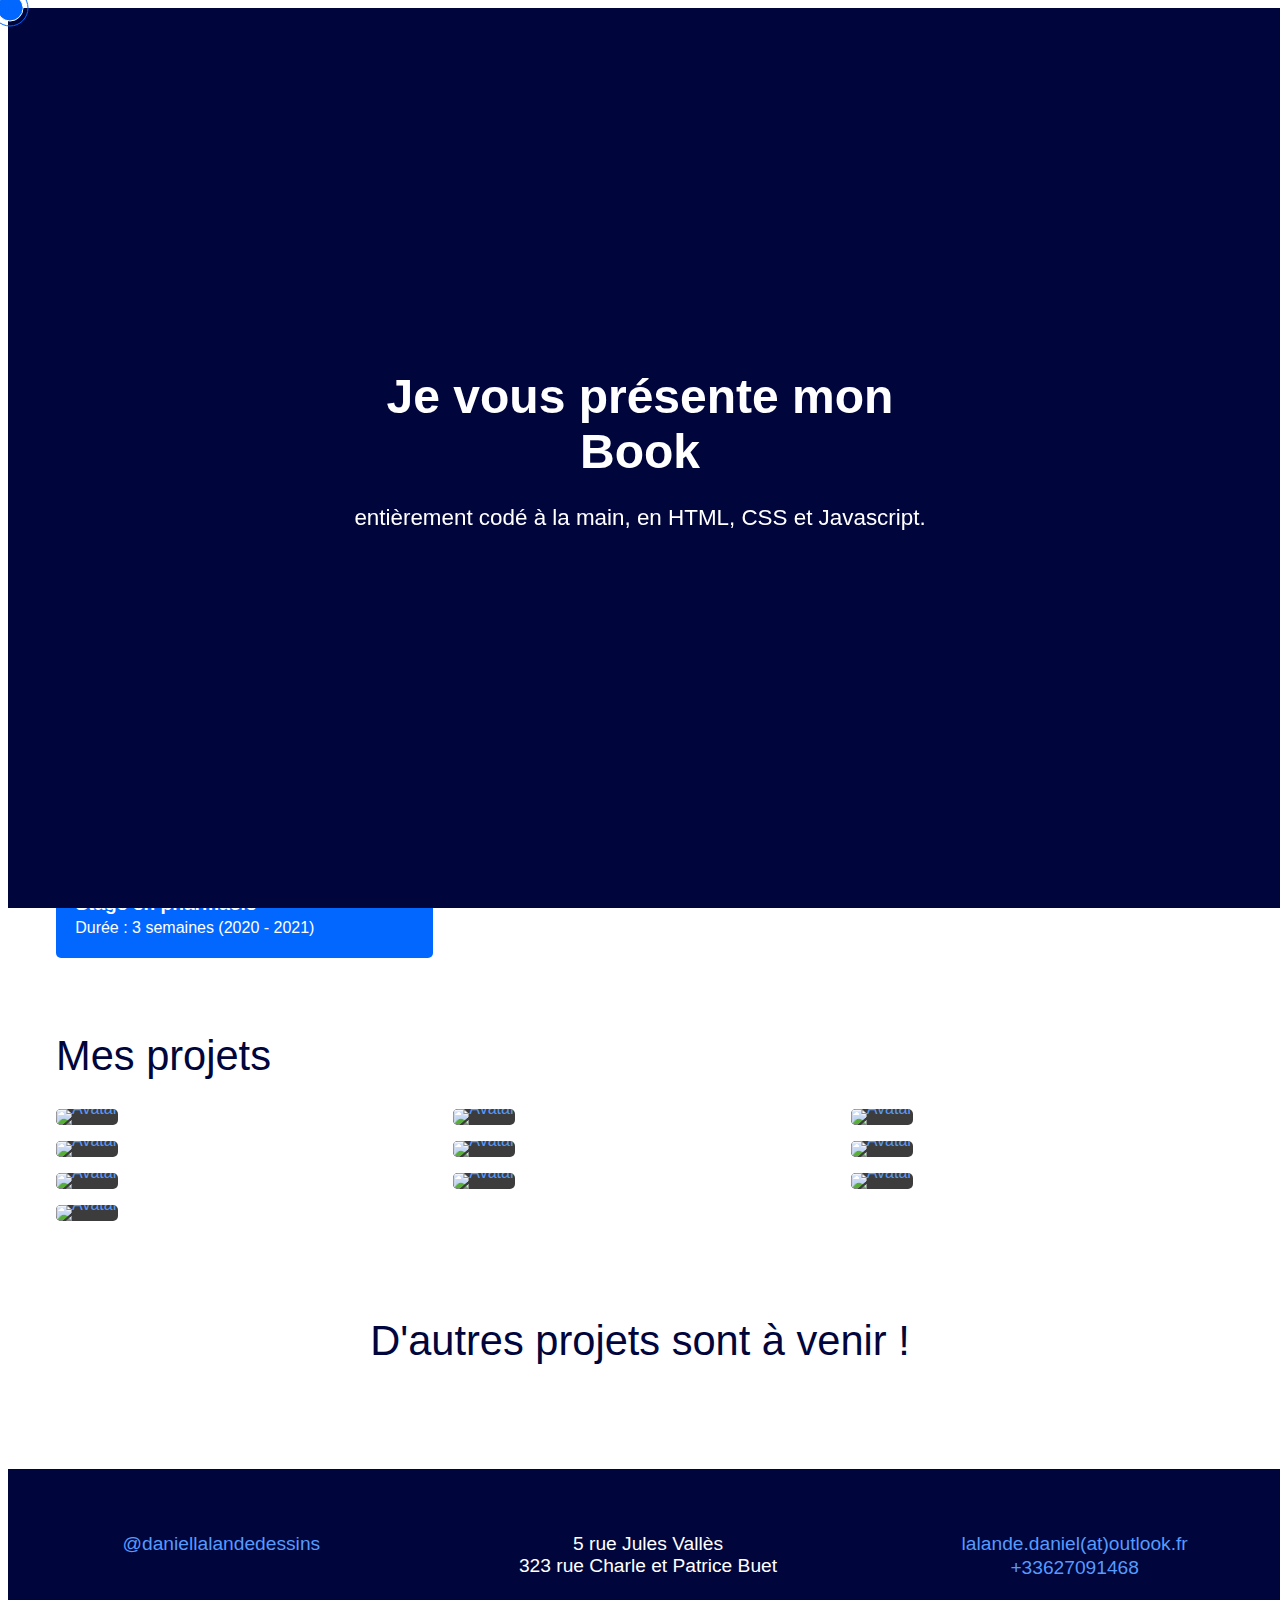
==== commit 81092e8c: "Add files via upload" ====
--- a/index.html
+++ b/index.html
@@ -10,7 +10,7 @@
     <link rel="stylesheet" href="css/reset.css">
     <link rel="stylesheet" href="css/styles.css">
     <meta name="description" content="Je suis Daniel Lalande, élève de deuxième année au pôle supérieur de design du lycée Léonard de Vinci de Villefontaine. Je vous présente donc mon book entièrement codé à la main en HTML CSS et Javascript">
-   
+   <meta name="image" content="https://i.ibb.co/St41cqW/Group-54.png">
     <link rel="apple-touch-icon" sizes="180x180" href="favicon/apple-touch-icon.png">
     <link rel="icon" type="image/png" sizes="32x32" href="favicon/favicon-32x32.png">
     <link rel="icon" type="image/png" sizes="16x16" href="favicon/favicon-16x16.png">
@@ -25,8 +25,24 @@
 <div class="inner-cursor"><div class="cursor-text">Cliquez !</div></div>
 <div class="outer-cursor"></div>
 
-<div class="loading"><span><strong>Je vous présente mon Book</strong><br><br>entièrement codé à la main, en HTML, CSS et Javascript</span>
-  <img src="" alt="">
+<div class="loading"><span><strong>Je vous présente mon Book</strong><br><br>entièrement codé à la main, en HTML, CSS et Javascript.</span>
+  <div class="windows8">
+    <div class="wBall" id="wBall_1">
+      <div class="wInnerBall"></div>
+    </div>
+    <div class="wBall" id="wBall_2">
+      <div class="wInnerBall"></div>
+    </div>
+    <div class="wBall" id="wBall_3">
+      <div class="wInnerBall"></div>
+    </div>
+    <div class="wBall" id="wBall_4">
+      <div class="wInnerBall"></div>
+    </div>
+    <div class="wBall" id="wBall_5">
+      <div class="wInnerBall"></div>
+    </div>
+  </div>
 </div>
 
 
@@ -138,7 +154,7 @@
 
         <a href="motion-anime.html" class="link">
           <div class="container">
-            <img src="https://i.ibb.co/d2TkwG1/oui.gif" alt="Avatar" class="image">
+            <img src="https://i.ibb.co/7CTXwKD/oui.gif" alt="Avatar" class="image">
             <div class="overlay-height-top">
               <div class="text">Motion AniMe</div>
             </div>
@@ -147,7 +163,14 @@
         
 
 
-
+        <a href="trira.html" class="link">
+          <div class="container">
+            <img src="https://i.ibb.co/Pr10bvV/605a0859c6350509055355.gif" alt="Avatar" class="image">
+            <div class="overlay">
+              <div class="text">Trira</div>
+            </div>
+          </div>
+        </a>
      
           
             <a href="jeuweb.html" class="link">
@@ -181,7 +204,7 @@
     
               <a href="grame.html" class="link">
               <div class="container">
-                <img src="https://i.ibb.co/FzQFnKM/grame.gif" alt="Avatar" class="image">
+                <img src="https://i.ibb.co/6H1f4G8/grame.gif" alt="Avatar" class="image">
                 <div class="overlay-height-top">
                   <div class="text">Make Some Noise</div>
                 </div>
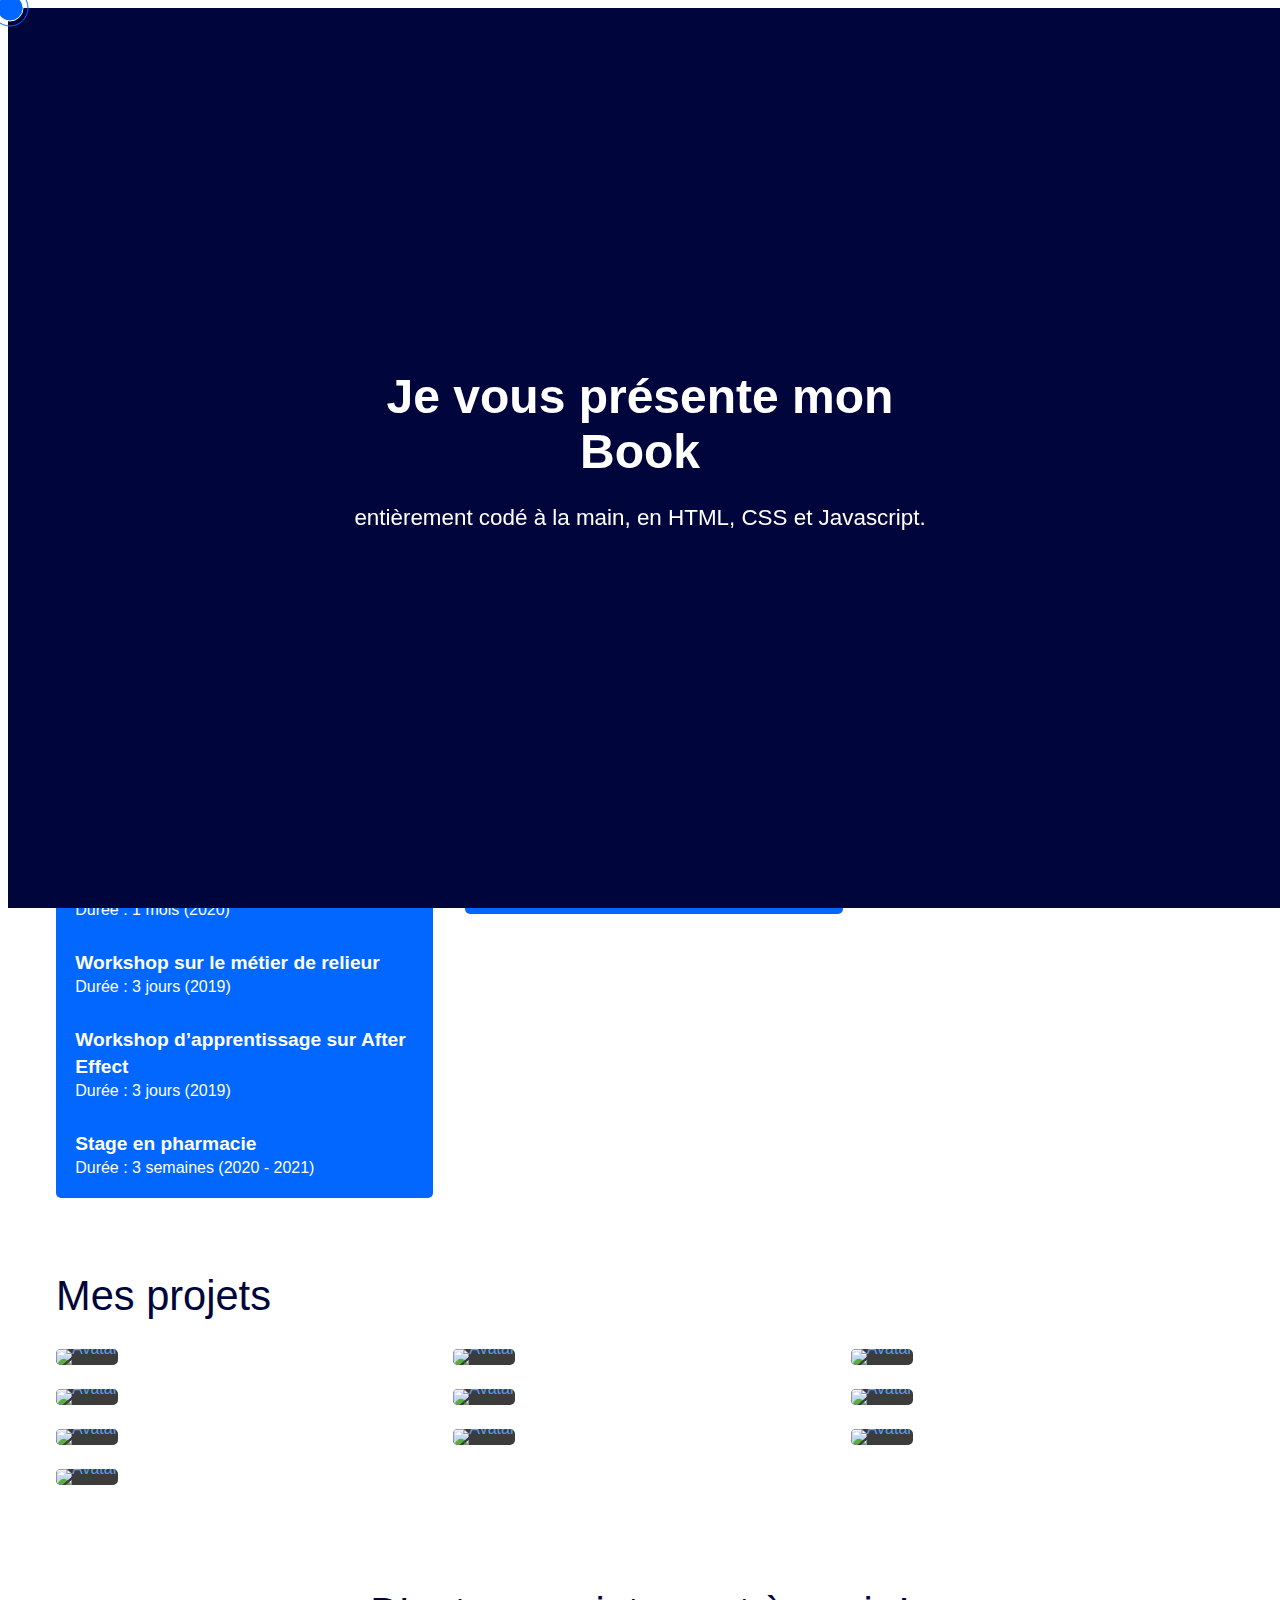
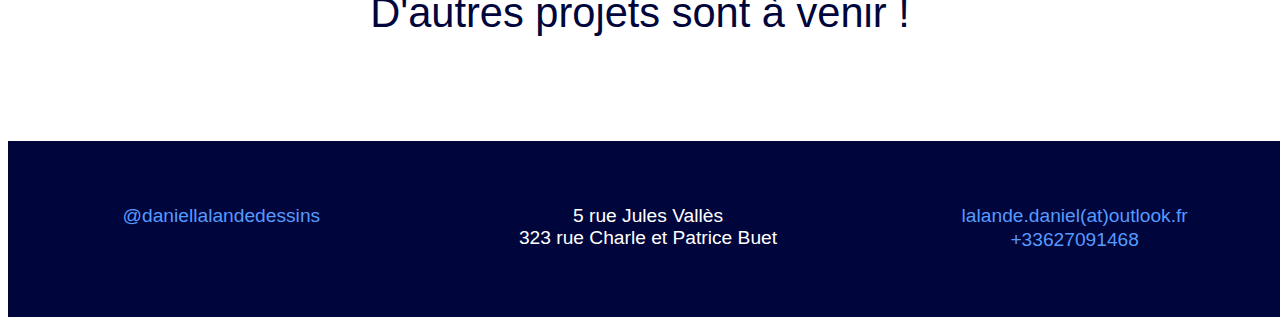
==== commit b3a8313f: "Update index.html" ====
--- a/index.html
+++ b/index.html
@@ -9,8 +9,7 @@
 
     <link rel="stylesheet" href="css/reset.css">
     <link rel="stylesheet" href="css/styles.css">
-    <meta name="description" content="Je suis Daniel Lalande, élève de deuxième année au pôle supérieur de design du lycée Léonard de Vinci de Villefontaine. Je vous présente donc mon book entièrement codé à la main en HTML CSS et Javascript">
-   <meta name="image" content="https://i.ibb.co/St41cqW/Group-54.png">
+    <meta name="image" content="https://i.ibb.co/St41cqW/Group-54.png">
     <link rel="apple-touch-icon" sizes="180x180" href="favicon/apple-touch-icon.png">
     <link rel="icon" type="image/png" sizes="32x32" href="favicon/favicon-32x32.png">
     <link rel="icon" type="image/png" sizes="16x16" href="favicon/favicon-16x16.png">
@@ -79,7 +78,8 @@
     
 
 
-      <p class="presentation">Elève de deuxième année, au pôle supérieur de design du lycée Léonard de Vinci de Villefontaine, en <span class="mis-en-valeur">DN MADe numérique graphisme</span>. Je suis actuellement à la recherche d'une <span class="mis-en-valeur">alternance </span> débutant en <span class="mis-en-valeur">septembre 2021</span></p>
+      <p class="presentation">Bonjour !<br>Je m’appelle <span class="mis-en-valeur">Daniel Lalande</span> et je suis actuellement étudiant de deuxième année en <span class="mis-en-valeur">DN MADe Numérique graphisme</span> au pôle supérieure de design du lycée Léonard de Vinci de Villefontaine.
+<br><br>Passionné de <span class="mis-en-valeur">web design, de graphisme, de design UI/UX et de motion design</span>, je suis actuellement à la recherche d’une <span class="mis-en-valeur">alternance</span> débutant en <span class="mis-en-valeur">septembre 2021</span> et se terminant en <span class="mis-en-valeur">août 2022</span>.</p>
 
      
 
@@ -87,6 +87,9 @@
         <div class="blocs-cv">
           <div class="titre">Expériences</div>
           <ul class="content-cv">
+             <li><strong>Stage chez Inook : Mission d'animation des Anooki</strong></li>
+            <li class="duree">Durée : 1 mois (2021)</li><br>
+            
             <li><strong>Projet professionnel avec une entreprise</strong></li>
             <li class="duree">Durée : 1 mois (2020 - 2021)</li><br>
 
@@ -145,7 +148,7 @@
 
           <a href="motion-generique.html" class="link">
           <div class="container">
-            <img src="https://i.ibb.co/VtXLjWb/generique.gif" alt="Avatar" class="image">
+            <img src="https://i.ibb.co/s6vDskw/generique.gif" alt="Avatar" class="image">
             <div class="overlay">
               <div class="text">Motion générique</div>
             </div>
@@ -160,6 +163,7 @@
             </div>
           </div>
         </a>
+    
         
 
 
--- a/css/styles.css
+++ b/css/styles.css
@@ -4,6 +4,8 @@
 }
 html{
   scroll-behavior: smooth;
+	max-width:1300px;
+	position:absolute;
 }
 
 @font-face {
@@ -82,6 +84,354 @@
     font-family: var(--TypoLight);
     color: white;
     z-index: 10000;
+  }
+
+  .windows8 {
+    position: fixed;
+    top: 68%;
+    left: 50%;
+    width: 60px;
+    height:60px;
+    margin:auto;
+    transform: translateX(-50%);
+  }
+  
+  .windows8 .wBall {
+    position: absolute;
+    width: 57px;
+    height: 57px;
+    opacity: 0;
+    transform: rotate(225deg);
+      -o-transform: rotate(225deg);
+      -ms-transform: rotate(225deg);
+      -webkit-transform: rotate(225deg);
+      -moz-transform: rotate(225deg);
+    animation: orbit 4.2325s infinite;
+      -o-animation: orbit 4.2325s infinite;
+      -ms-animation: orbit 4.2325s infinite;
+      -webkit-animation: orbit 4.2325s infinite;
+      -moz-animation: orbit 4.2325s infinite;
+  }
+  
+  .windows8 .wBall .wInnerBall{
+   
+    width: 7px;
+    height: 7px;
+    background: var(--bluelight);
+    left:0px;
+    top:0px;
+    border-radius: 7px;
+  }
+  
+  .windows8 #wBall_1 {
+    animation-delay: 0.926s;
+      -o-animation-delay: 0.926s;
+      -ms-animation-delay: 0.926s;
+      -webkit-animation-delay: 0.926s;
+      -moz-animation-delay: 0.926s;
+  }
+  
+  .windows8 #wBall_2 {
+    animation-delay: 0.183s;
+      -o-animation-delay: 0.183s;
+      -ms-animation-delay: 0.183s;
+      -webkit-animation-delay: 0.183s;
+      -moz-animation-delay: 0.183s;
+  }
+  
+  .windows8 #wBall_3 {
+    animation-delay: 0.3665s;
+      -o-animation-delay: 0.3665s;
+      -ms-animation-delay: 0.3665s;
+      -webkit-animation-delay: 0.3665s;
+      -moz-animation-delay: 0.3665s;
+  }
+  
+  .windows8 #wBall_4 {
+    animation-delay: 0.5495s;
+      -o-animation-delay: 0.5495s;
+      -ms-animation-delay: 0.5495s;
+      -webkit-animation-delay: 0.5495s;
+      -moz-animation-delay: 0.5495s;
+  }
+  
+  .windows8 #wBall_5 {
+    animation-delay: 0.743s;
+      -o-animation-delay: 0.743s;
+      -ms-animation-delay: 0.743s;
+      -webkit-animation-delay: 0.743s;
+      -moz-animation-delay: 0.743s;
+  }
+  
+  
+  
+  @keyframes orbit {
+    0% {
+      opacity: 1;
+      z-index:99;
+      transform: rotate(180deg);
+      animation-timing-function: ease-out;
+    }
+  
+    7% {
+      opacity: 1;
+      transform: rotate(300deg);
+      animation-timing-function: linear;
+      origin:0%;
+    }
+  
+    30% {
+      opacity: 1;
+      transform:rotate(410deg);
+      animation-timing-function: ease-in-out;
+      origin:7%;
+    }
+  
+    39% {
+      opacity: 1;
+      transform: rotate(645deg);
+      animation-timing-function: linear;
+      origin:30%;
+    }
+  
+    70% {
+      opacity: 1;
+      transform: rotate(770deg);
+      animation-timing-function: ease-out;
+      origin:39%;
+    }
+  
+    75% {
+      opacity: 1;
+      transform: rotate(900deg);
+      animation-timing-function: ease-out;
+      origin:70%;
+    }
+  
+    76% {
+    opacity: 0;
+      transform:rotate(900deg);
+    }
+  
+    100% {
+    opacity: 0;
+      transform: rotate(900deg);
+    }
+  }
+  
+  @-o-keyframes orbit {
+    0% {
+      opacity: 1;
+      z-index:99;
+      -o-transform: rotate(180deg);
+      -o-animation-timing-function: ease-out;
+    }
+  
+    7% {
+      opacity: 1;
+      -o-transform: rotate(300deg);
+      -o-animation-timing-function: linear;
+      -o-origin:0%;
+    }
+  
+    30% {
+      opacity: 1;
+      -o-transform:rotate(410deg);
+      -o-animation-timing-function: ease-in-out;
+      -o-origin:7%;
+    }
+  
+    39% {
+      opacity: 1;
+      -o-transform: rotate(645deg);
+      -o-animation-timing-function: linear;
+      -o-origin:30%;
+    }
+  
+    70% {
+      opacity: 1;
+      -o-transform: rotate(770deg);
+      -o-animation-timing-function: ease-out;
+      -o-origin:39%;
+    }
+  
+    75% {
+      opacity: 1;
+      -o-transform: rotate(900deg);
+      -o-animation-timing-function: ease-out;
+      -o-origin:70%;
+    }
+  
+    76% {
+    opacity: 0;
+      -o-transform:rotate(900deg);
+    }
+  
+    100% {
+    opacity: 0;
+      -o-transform: rotate(900deg);
+    }
+  }
+  
+  @-ms-keyframes orbit {
+    0% {
+      opacity: 1;
+      z-index:99;
+      -ms-transform: rotate(180deg);
+      -ms-animation-timing-function: ease-out;
+    }
+  
+    7% {
+      opacity: 1;
+      -ms-transform: rotate(300deg);
+      -ms-animation-timing-function: linear;
+      -ms-origin:0%;
+    }
+  
+    30% {
+      opacity: 1;
+      -ms-transform:rotate(410deg);
+      -ms-animation-timing-function: ease-in-out;
+      -ms-origin:7%;
+    }
+  
+    39% {
+      opacity: 1;
+      -ms-transform: rotate(645deg);
+      -ms-animation-timing-function: linear;
+      -ms-origin:30%;
+    }
+  
+    70% {
+      opacity: 1;
+      -ms-transform: rotate(770deg);
+      -ms-animation-timing-function: ease-out;
+      -ms-origin:39%;
+    }
+  
+    75% {
+      opacity: 1;
+      -ms-transform: rotate(900deg);
+      -ms-animation-timing-function: ease-out;
+      -ms-origin:70%;
+    }
+  
+    76% {
+    opacity: 0;
+      -ms-transform:rotate(900deg);
+    }
+  
+    100% {
+    opacity: 0;
+      -ms-transform: rotate(900deg);
+    }
+  }
+  
+  @-webkit-keyframes orbit {
+    0% {
+      opacity: 1;
+      z-index:99;
+      -webkit-transform: rotate(180deg);
+      -webkit-animation-timing-function: ease-out;
+    }
+  
+    7% {
+      opacity: 1;
+      -webkit-transform: rotate(300deg);
+      -webkit-animation-timing-function: linear;
+      -webkit-origin:0%;
+    }
+  
+    30% {
+      opacity: 1;
+      -webkit-transform:rotate(410deg);
+      -webkit-animation-timing-function: ease-in-out;
+      -webkit-origin:7%;
+    }
+  
+    39% {
+      opacity: 1;
+      -webkit-transform: rotate(645deg);
+      -webkit-animation-timing-function: linear;
+      -webkit-origin:30%;
+    }
+  
+    70% {
+      opacity: 1;
+      -webkit-transform: rotate(770deg);
+      -webkit-animation-timing-function: ease-out;
+      -webkit-origin:39%;
+    }
+  
+    75% {
+      opacity: 1;
+      -webkit-transform: rotate(900deg);
+      -webkit-animation-timing-function: ease-out;
+      -webkit-origin:70%;
+    }
+  
+    76% {
+    opacity: 0;
+      -webkit-transform:rotate(900deg);
+    }
+  
+    100% {
+    opacity: 0;
+      -webkit-transform: rotate(900deg);
+    }
+  }
+  
+  @-moz-keyframes orbit {
+    0% {
+      opacity: 1;
+      -moz-transform: rotate(180deg);
+      -moz-animation-timing-function: ease-out;
+    }
+  
+    7% {
+      opacity: 1;
+      -moz-transform: rotate(300deg);
+      -moz-animation-timing-function: linear;
+      -moz-origin:0%;
+    }
+  
+    30% {
+      opacity: 1;
+      -moz-transform:rotate(410deg);
+      -moz-animation-timing-function: ease-in-out;
+      -moz-origin:7%;
+    }
+  
+    39% {
+      opacity: 1;
+      -moz-transform: rotate(645deg);
+      -moz-animation-timing-function: linear;
+      -moz-origin:30%;
+    }
+  
+    70% {
+      opacity: 1;
+      -moz-transform: rotate(770deg);
+      -moz-animation-timing-function: ease-out;
+      -moz-origin:39%;
+    }
+  
+    75% {
+      opacity: 1;
+      -moz-transform: rotate(900deg);
+      -moz-animation-timing-function: ease-out;
+      -moz-origin:70%;
+    }
+  
+    76% {
+    opacity: 0;
+      -moz-transform:rotate(900deg);
+    }
+  
+    100% {
+    opacity: 0;
+      -moz-transform: rotate(900deg);
+    }
   }
 
   .loading span{
@@ -431,7 +781,7 @@
 .link{
  flex: 0 1 calc((100% - 24px - 24px) / 3);
  display:block;
- margin-bottom: 16px;
+ margin-bottom: 24px;
  line-height: 0;
  
 }
@@ -505,8 +855,8 @@
   white-space: nowrap; 
   color: white;
   font-size: 40px;
-  padding-top:1rem;
-  padding-bottom:1rem;
+  padding-top:2rem;
+  padding-bottom:2rem;
   position: absolute;
   overflow: hidden;
   top: 50%;
@@ -786,4 +1136,12 @@
 		padding-top:15px;
 	}
 
-}
+  .loading span{
+    top: 40%;
+    font-size: 1rem;
+    width: 280px;
+  }
+  .loading strong{
+    font-size: 2rem;
+  }
+}
